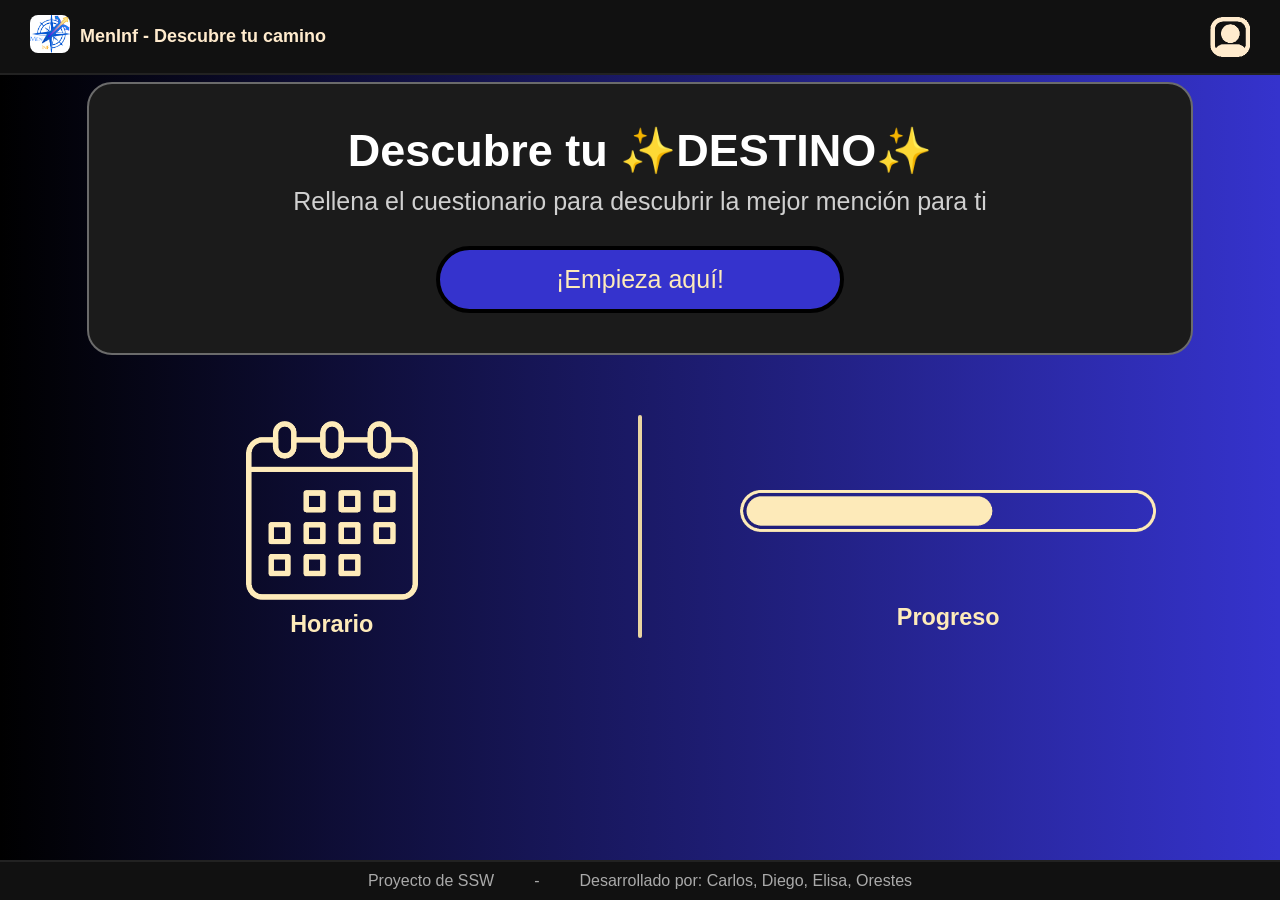
==== MenInf/src/main/webapp/index.html @ d2ba957c "arreglado estilo e imagenes funcionando" ====
<!DOCTYPE html>
<html lang="es">
<head>
<meta charset="UTF-8">
<meta name="viewport" content="width=device-width, initial-scale=1.0">
<title>MenInf - Descubre tu camino</title>
<link rel="stylesheet" href="style.css">
</head>

<body>
<%@ include file="/includes/header.html" %>
<header>
    <div class="icono" >
        <a href="./index.html">
        <img src="./img/Logotipo.png" alt="logo" >
        </a>
        <span>MenInf - Descubre tu camino</span>
    </div>

    <div class="icono">
        <img src="./img/Usuario.png" alt="usuario">
    </div>
</header>


<section class="banner-caja">

    <div class="banner">

        <h1 class="titulo">Descubre tu ✨DESTINO✨</h1>

        <p>
            Rellena el cuestionario para descubrir la mejor mención para ti
        </p>

        <button class="boton-formulario" onclick="location.href='formulario.html'">
            ¡Empieza aquí!
        </button>

    </div>


    <div class="opciones">
        <a href="./horario.html">
        <div class="horarioP">

            <div class="horario-img">
                
                <img src="./img/Horario.png" alt="horario">
                 
            </div>

            <h3>Horario</h3>

        </div>
        </a>


        <div class="divisor"></div>

        <a href="./progreso.html">
        <div class="progreso">

            <div class="progreso-img">
                <img src="./img/Progreso.png" alt="progreso">
            </div>

            <h3>Progreso</h3>

        </div>
        </a>

    </div>

</section>


<footer>
    <span>Proyecto de SSW</span>
    <span>-</span>
    <span>Desarrollado por: Carlos, Diego, Elisa, Orestes</span>
</footer>

</body>
</html>
---- MenInf/src/main/webapp/style.css ----
/**********************************************
*********** CONFIGURACIÓN GENERAL *************
***********************************************/

*{
    margin:0;
    padding:0;
    box-sizing:border-box;
    font-family:Arial, Helvetica, sans-serif;
}

a {
    text-decoration: none;
}

body{
    background: linear-gradient(90deg,#000000,#3533cd);
    color:white;
    display:flex;
    flex-direction:column;
}

/*Cabecera y pie*/
header{
    display:flex;
    justify-content:space-between;
    align-items:center;
    padding:15px 30px;
    background:#111;
    border-bottom:2px solid #222222;
    color: #ffebcd;
    position:fixed;
    top: 0;
    width:100%;
    z-index: 1000;
}

.icono{
    display:flex;
    align-items:center;
    gap:10px;
    font-weight:bold;
    font-size:18px;
}

.icono img{
    border-radius:8px;
    width:40px;
    cursor:pointer;
}

.icono img:hover {
  filter: saturate(200%);
}



/*********************************
******** PÁGINA PRINCIPAL ********
*********************************/

footer{
    position:fixed;
    margin-top:auto;
    bottom:0;
    width:100%;
    background:#111111;
    display:flex;
    justify-content:center;
    gap:40px;
    padding:10px;
    color:#aaa;
    border-top:2px solid #222222;
}

.banner-caja{
    padding:2%;
    display:flex;
    flex-direction:column;
    align-items:center;
    padding-top: 5%;
    padding-bottom: 5%
}

.banner{
    background:#1b1b1b;
    padding:40px;
    border-radius:25px;
    border:2px solid #6b6b6b;
    text-align:center;
    width:90%;
    margin-bottom:60px;
}

.banner h1{
    font-size:45px;
    margin-bottom:10px;
}

.banner p{
    color:#d0d0d0;
    margin-bottom:30px;
    font-size:25px;
}

.boton-formulario{
    background:#3533cd;
    border:4px solid #000000;
    padding:15px 40px;
    width: 40%;
    font-size:25px;
    border-radius:40px;
    color:#feebba;
    cursor:pointer;
    transition-duration: 0.4s;
}
.boton-formulario:hover {
  background-color: #5553ed;
  color: white;
}

.opciones{
    display:grid;
    grid-template-columns: 1fr auto 1fr;
    width: 100%;
    height: 50%;
    align-items:center;
}

.horario{
    text-align:center;
    color:#feebba;
    font-size: 20px;
}

.horarioP{
    text-align:center;
    color:#feebba;
    font-size: 20px;
}

.horarioP:hover{
    filter: sepia(100%) saturate(200%);
}

.horario-img img{
    width:30%;
    padding: 1%;
    cursor:pointer;
}

.divisor{
    width:4px;
    border-radius: 2px;
    height:100%;
    background:#e9d5a1;
}

.progreso{
    text-align:center;
    color:#feebba;
    font-size: 20px;
}

.progreso-img img{
    width:90%;
    padding: 11%;
    cursor:pointer;
}

.progreso:hover {
  filter: sepia(100%) saturate(200%);
}

.progress-fill{
    width:60%;
    height:100%;
    background:#e9d5a1;
    border-radius:20px;
}


/********************************
******* TIPOS DE LETRA **********
*********************************/
.titulo0{
    color: #ffebcd;
    font-size:45px;
    margin-bottom:60px;
    font: serif;
}

.titulo1{
    color: #ffebcd;
    font-size: 25px;
    font: serif;
}

.comun1{
    color: #ffebcd;
    font-size: 15px;
    font: serif;
}

.titulo2{
    color: #f9c16d;
    font-size: 25px;
    font: serif;
}

.comun2{
    color: #f9c16d;
    font-size: 15px;
    font: serif;
}

.elemento-lista{
    color: #b4b4b4;
    font-size: 15px;
    font: serif;
}


/********************************
***** SCROLL PERSONALIZADO ******
*********************************/
* {
    scrollbar-width: 5px;
    scrollbar-color: #f9c16d #000000 ;
}

main {
    padding-left: 80px;
    padding-right: 80px;
    padding-top: 80px;
    width: 100%;
}

.especificaciones{
    display:grid;
    grid-template-columns: 1fr 4px 1fr;
    flex:1;
    gap: 60px;
}

.lista-asignaturas{
    border:2px solid #f9c16d;
    border-radius:10px;
    padding:15px;
    flex:1;
    height: 22vh;
    overflow-y:auto;
    scrollbar-width: 5px;
    scrollbar-color: #f9c16d transparent;
}

.lista-profesores{
    border:2px solid #f9c16d;
    border-radius:10px;
    padding:15px;
    flex:1;
    height: 20vh;
    overflow-y:auto;
    scrollbar-width: 5px;
    scrollbar-color: #f9c16d transparent;
}

.flecha-regreso{
    cursor:pointer;
    position: sticky;
    margin-top:auto;
    display:flex;
    bottom:5px;
    width: 5%;
    margin-left:  -70px;
}

.flecha-regreso:hover {
  filter: sepia(100%) saturate(200%);
  color: white;
}

/* Exclusivas para la pagina de asignaturas*/
.caja-izquierda-asignaturas{
    display:flex; flex-direction:column; height:100%; gap:30px;
}

.caja-derecha-asignaturas{
    display:flex; flex-direction:column; height:100%; gap:30px;
}

/********************************
*********** FORMULARIO **********
*********************************/
form {
    margin-top: 50px;
    padding: 28px 40px 85px 40px;
    display: flex;
    flex-direction: column;
    gap: 30px;
}

form h1 {
    font-size: 40px;
    font-weight: bold;
    color: #feebba;
    font-family: serif;
}



/* Grid 4 columnas de asignaturas */
.grid-asignaturas {
    display: grid;
    grid-template-columns: repeat(4, 1fr);
    gap: 16px;
}

.columna-asignaturas {
    display: flex;
    flex-direction: column;
    gap: 5px;
}

.columna-asignaturas label {
    font-size: 20px;
    font-weight: bold;
    color: #feebba;
    margin-bottom: 3px;
}

/* <select multiple> */
select[multiple] {
    background: #15154d;
    border: 2px solid #5050bb;
    border-radius: 3px;
    height: 200px;
    color: #feebba;
    font-size: 14px;
    width: 100%;
    cursor: pointer;
}

select[multiple] option {
    padding: 4px 8px;
    background: #15154d;
    color: #feebba;
}

select[multiple] option:hover {
    background: #feebba;
    color: #15154d;
    font-weight: bold;
}

select[multiple] option:checked {
    background: #feebba;
    color: #15154d;
    font-weight: bold;
}

/* Grid 2 columnas de valoraciones */
.grid-lenguajes {
    display: grid;
    grid-template-columns: 1fr 1fr;
    gap: 28px 60px;
    margin-bottom: 10px;
}

.valoracion {
    display: flex;
    flex-direction: column;
    gap: 10px;
}

.valoracion label {
    font-size: 20px;
    font-weight: bold;
    color: #feebba;
}

/*
  Para hacer la valoración de estrellas CSS o con radio inputs:
  - Los inputs están ordenados de 5 a 1 en el HTML
  - El contenedor usa flex row-reverse para mostrarlos de 1 a 5
  - :checked ~ label colorea la estrella marcada y todas las de menor valor
  - :hover sobre una label colorea esa y las menores (gracias a row-reverse + ~)
*/
.estrellas {
    display: flex;
    flex-direction: row-reverse;
    justify-content: flex-end;
    gap: 5px;
}

.estrellas input[type="radio"] {
    display: none;
}

.estrellas label.estrella {
    font-size: 40px;
    line-height: 1;
    cursor: pointer;
    color: #44446a;
    transition: color 0.1s, transform 0.1s;
    user-select: none;
    font-weight: normal;
}

/* Estrella activa: la marcada y todas las de su izquierda (menor valor, que en row-reverse son los ~ siguientes) */
.estrellas input[type="radio"]:checked ~ label.estrella {
    color: #feebba;
}

/* Hover: ilumina la estrella apuntada y todas las menores */
.estrellas label.estrella:hover,
.estrellas label.estrella:hover ~ label.estrella {
    color: #f9c16d;
    transform: scale(1.2);
}


#botonFormulario {
    position:fixed;
    margin-top: 30px;
    bottom:10px;
    right: 10px;
    justify-content:center;
    gap:40px;
    padding:10px;
    background: #e9d5a1;
    font-size: 22px;
    font-weight: bold;
    border-radius: 50px;
    color: #111;
    cursor: pointer;
    width: 99%;
}

#botonFormulario:hover {
    background: #f9c16d;
    transform: scale(1.01);
}


/*********************************
*********** PROGRESO *************
*********************************/

/* Círculo de progreso */
.circulo-contenedor {
    display: flex;
    justify-content: center;
    padding: 10px 0;
    flex-shrink: 1;
    min-height: 0;
}

.circulo {
    position: relative;
    width: 100%;
    height: 100%;
}

.circulo svg {
    width: 100%;
    height: 100%;
    transform: rotate(-90deg);
}

.circulo-fondo {
    fill: none;
    stroke: #2a2a6a;
    stroke-width: 10;
}

.circulo-progreso {
    fill: none;
    stroke: url(#gradCirculo);
    stroke-width: 10;
    stroke-linecap: round;
    stroke-dasharray: 339.3;
    stroke-dashoffset: 339.3; /* empieza vacío */
    animation: llenar-circulo 1s ease forwards;
}

@keyframes llenar-circulo {
    to {
        stroke-dashoffset: 125.5; /* 339.3 * (1 - 0.63) */
    }
}
/*
El valor de `stroke-dashoffset` final se calcula así:
circunferencia = 2 × π × radio = 2 × 3.1416 × 54 ≈ 339.3
offset final   = circunferencia × (1 - porcentaje) = 339.3 × 0.37 ≈ 125.5
 */

.circulo-texto {
    position: absolute;
    top: 50%;
    left: 50%;
    transform: translate(-50%, -50%);
    font-size: 30px;
    font-weight: bold;
    color: #feebba;
}

/* Layout principal */
.contenido-perfil {
    margin-top: 100px;
    display: grid;
    grid-template-columns: 1fr 3fr;
    gap: 24px;
    padding: 24px 40px 24px 40px;
    height: 79vh;
}

/* Columna izquierda */
.columna-izq {
    display: grid;
    grid-template-columns: 1fr;
    flex-direction: column;
    gap: 3.5% 15px;
    justify-content: center;
    height: 79vh;

}

/* Campos de texto del perfil */
.campo {
    display: flex;
    flex-direction: column;
    gap: 5px;
}

.campo label {
    font-size: 20px;
    font-weight: bold;
    color: #feebba;
    margin: 0;
}

.campo input[type="text"],
.campo select,
.campo textarea {
    background: #15154d;
    border: 2px solid #5050bb;
    border-radius: 4px;
    color: #feebba;
    padding: 8px 10px;
    font-size: 14px;
    outline: none;
    width: 100%;
    min-height: 0;
    flex: 1;
}

.campo input[type="text"]:focus,
.campo select:focus,
.campo textarea:focus {
    border-color: #feebba;
}

.campo input[type="text"]::placeholder,
.campo textarea::placeholder {
    color: #7070aa;
}

.campo select {
    cursor: pointer;
}


.campo textarea {
    resize: vertical;
    min-height: 120px;
    line-height: 1.4;
}


.botonesProgreso-div {
    display: flex;
    justify-content: center;
    padding: 10px 0;
    width: 100%;
}

.botonesProgreso-div button {
    background: #e9d5a1;
    border: none;
    padding: 14px 0;
    font-size: 20px;
    font-weight: bold;
    border-radius: 40px;
    color: #111;
    cursor: pointer;
    width: 80%;
    transition: background 0.2s, transform 0.1s;
}

.botonesProgreso-div button:hover {
    background: #f9c16d;
    transform: scale(1.02);
}

#botonRehacerFormulario {
    grid-column: 1 / -1;
}

/* Columna derecha: grid 2x2 */
.columna-der {
    display: grid;
    grid-template-columns: 1fr 1fr;
    grid-template-rows: 1fr 1fr;
    gap: 15px;
    height: 79vh;
    flex: 1;
}

.bloque-lista {
    display: flex;
    flex-direction: column;
    gap: 5px;
    min-height: 0;
}

.bloque-lista  label {
    font-size: 20px;
    font-weight: bold;
    color: #feebba;
    margin: 0;
}

/* Select como lista visible (sin múltiple) */
.bloque-lista select {
    background: #15154d;
    border: 2px solid #5050bb;
    border-radius: 3px;
    color: #feebba;
    font-size: 14px;
    width: 100%;
    cursor: pointer;
    padding: 0;
    flex: 1;
    min-height: 0;
    height: 100%;
}

.bloque-lista select option {
    padding: 4px 8px;
    background: #15154d;
    color: #feebba;
}

.bloque-lista select option:checked {
    background: #15154d;
    color: #feebba;
    font-weight: bold;
}

.bloque-lista select option:hover {
    background: #feebba;
    color: #15154d;
    font-weight: bold;
}


/**********************************
***** POP-UP INICIO DE SESIÓN *****
***********************************/
.popup {
    position: fixed;
    top: 50%;
    left: 50%;
    transform: translate(-50%, -50%);
    background: #1b1b1b;
    border: 3px solid #f9c16d;
    border-radius: 15px;
    padding: 30px;
    width: 450px;
}

.popup-titulo {
    display:flex;
    justify-content: space-between;
    align-items:center;
    margin-bottom:20px;
    color:#ffebcd;
    font-size:22px;
}

.cerrar {
    background:#3533cd;
    border-radius:50%;
    width:35px;
    height:35px;
    display:flex;
    justify-content:center;
    align-items:center;
    cursor:pointer;
}

.cerrar:hover{
    filter: saturate(200%);
}

label {
    display:block;
    margin:10px 0 5px;
    color:#ffebcd;
}

input {
    width:100%;
    padding:10px;
    border-radius:8px;
    border:2px solid black;
    margin-bottom:15px;
}

.popup button:hover{
    filter: saturate(200%);
    color: white;
}

.boton-enviar {
    width:100%;
    padding:12px;
    border-radius:25px;
    background:#3533cd;
    border:3px solid black;
    color:#feebba;
    font-size:18px;
    cursor:pointer;
}

.boton-cerrar-sesion {
    background:red;
    border:3px solid black;
    padding:12px 30px;
    border-radius:25px;
    color:white;
    font-size:18px;
    cursor:pointer;
}

.boton-opciones {
    display: flex;
    justify-content: space-between;
    gap: 15px;
}

.boton-inicio-sesion {
    flex:1;
    padding: 12px;
    border-radius: 25px;
    background: #3533cd;
    border: 3px solid black;
    color: #feebba;
    font-size: 16px;
    cursor:pointer;
}

/******************************/
/***** Estilo del horario *****/
/******************************/
.contenedor-principal-horario {
    display: flex;
    gap: 40px;
    margin-top: 50px;
    padding: 40px;
}

/* CONTENEDOR */
.horario {
    display: flex;
    flex-direction: column;
}

/* CABECERA */
.cabecera-horario {
    display: grid;
    grid-template-columns: 10vh repeat(5, 25vh);
    border-bottom: 2px solid #c9b98a;
    border-right: 2px solid #c9b98a;
}

.cabecera-horario div {
    background: #e9d5a1;
    color: #111;
    font-weight: bold;
    text-align: center;
    padding: 10px;
    border: 1px solid #c9b98a;
}

/* CUERPO */
.cuerpo-horario {
    display: flex;
}

/* HORAS */
.horas {
    display: grid;
    grid-template-rows: repeat(12, 50px);
    width: 10vh;
    border-bottom: 2px solid #c9b98a;
    border-right: 2px solid #c9b98a;
}

.horas div {
    background: #e9d5a1;
    color: #111;
    display: flex;
    align-items: center;
    justify-content: center;
    border-top: 1px solid #c9b98a;
}

/* GRID HORARIO */
.grid-horario {
    display: grid;
    grid-template-columns: repeat(5, 25vh);
    grid-template-rows: repeat(12, 50px);
    background: #0d0d3a;
    border-bottom: 2px solid #c9b98a;
    border-right: 2px solid #c9b98a;
}

/* BLOQUES */
.bloque {
    background: #e9b86a;
    margin: 5px;
    border-radius: 15px;
    display: flex;
    align-items: center;
    justify-content: center;
    font-weight: bold;
    color: #000000;
    cursor: pointer;
}

.bloque.laboratorio {
    background: #ff7a1a;
}

/* PANEL DERECHO */
.panel-derecha-horario {
    background: #e9d5a1;
    padding: 25px;
    border-radius: 25px;
    width: 100%;
    color: #111;
}

.panel-derecha-horario h2 {
    text-align: center;
    margin-bottom: 20px;
}

/* Tabs */
.tabs {
    display: flex;
    gap: 10px;
    margin-bottom: 15px;
}

.tabs button {
    flex: 1;
    padding: 10px;
    border-radius: 20px;
    border: none;
    cursor: pointer;
}

/* Input */
.panel-derecha-horario input {
    width: 100%;
    padding: 10px;
    border-radius: 20px;
    border: 1px solid #aaa;
    margin-bottom: 15px;
}

/* Filtros */
.filtros {
    display: flex;
    gap: 10px;
    margin-bottom: 20px;
}

.filtros button {
    flex: 1;
    padding: 10px;
    border-radius: 20px;
    border: none;
    cursor: pointer;
}

.panel-derecha-horario  .activo {
    background: linear-gradient(90deg,#000000,#3533cd);
    color: white;
}

.panel-derecha-horario .inactivo:hover {
    background: #ddddff;
}

/* Lista */
.lista {
    max-height: 325px;
    overflow-y: auto;
}

.item {
    background: #f1c27a;
    padding: 12px;
    border-radius: 10px;
    margin-bottom: 10px;
    cursor: pointer;
}

.item:hover {
    background: #e9b15d;
}
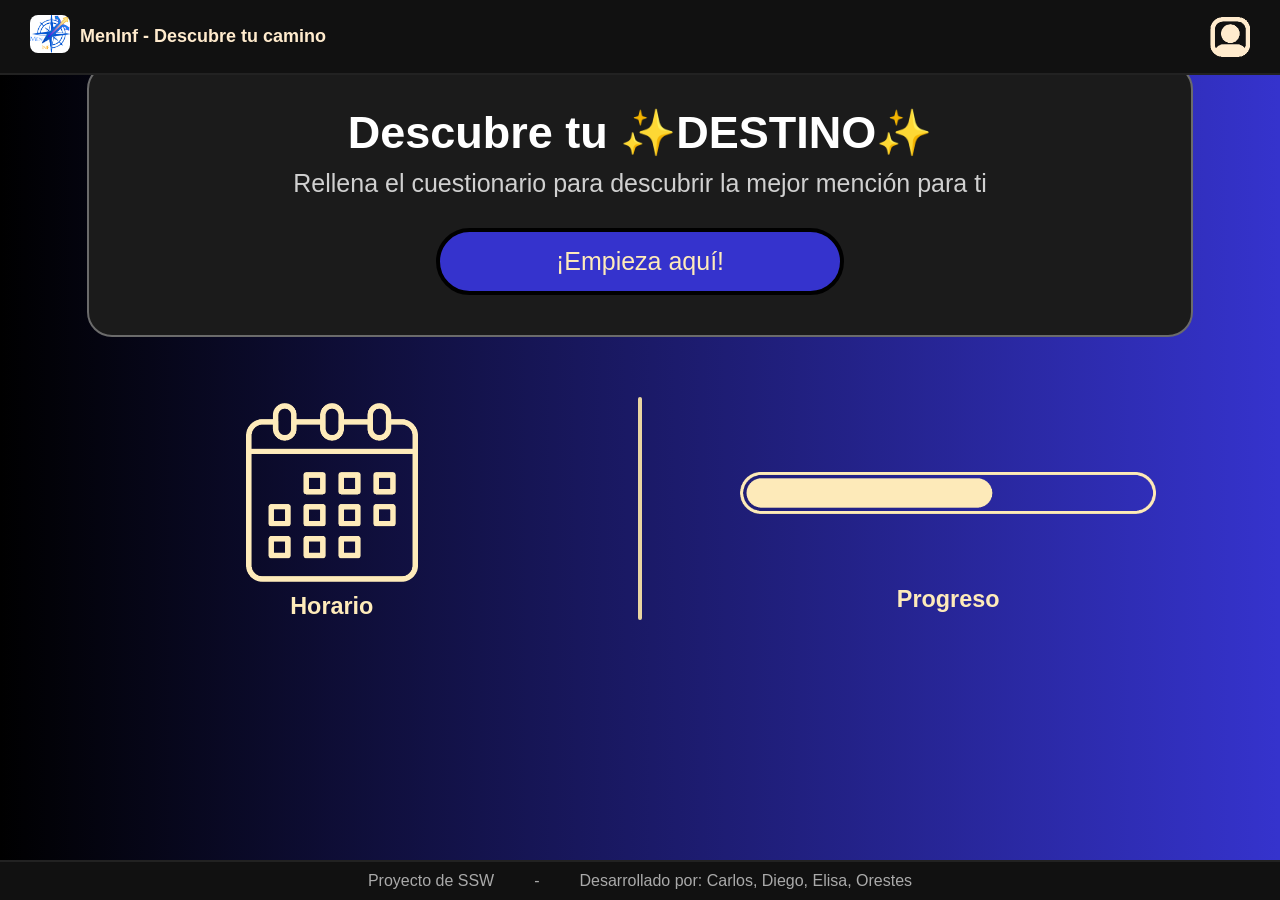
==== commit fca10024: "Inicio de sesion funcionando de momento" ====
--- a/MenInf/src/main/webapp/index.html
+++ b/MenInf/src/main/webapp/index.html
@@ -1,85 +1,89 @@
 <!DOCTYPE html>
 <html lang="es">
-<head>
-<meta charset="UTF-8">
-<meta name="viewport" content="width=device-width, initial-scale=1.0">
-<title>MenInf - Descubre tu camino</title>
-<link rel="stylesheet" href="style.css">
-</head>
+    <head>
+        <meta charset="UTF-8">
+        <meta name="viewport" content="width=device-width, initial-scale=1.0">
+        <title>MenInf - Descubre tu camino</title>
+        <link rel="stylesheet" href="style.css">
+        <link rel="icon" type="image/png" href="./img/Logotipo.png">
+    </head>
 
-<body>
-<%@ include file="/includes/header.html" %>
-<header>
-    <div class="icono" >
-        <a href="./index.html">
-        <img src="./img/Logotipo.png" alt="logo" >
-        </a>
-        <span>MenInf - Descubre tu camino</span>
-    </div>
+    <body>
+        <div class="popup" id="popup">
+            <div id="contenido-popup"></div>
+        </div>
+        <header>
+            <div class="icono" >
+                <a href="./index.html">
+                <img src="./img/Logotipo.png" alt="logo" >
+                </a>
+                <span>MenInf - Descubre tu camino</span>
+            </div>
 
-    <div class="icono">
-        <img src="./img/Usuario.png" alt="usuario">
-    </div>
-</header>
+            <div class="icono" id="usuario">
+                <img src="./img/Usuario.png" alt="usuario">
+            </div>
+        </header>
 
 
-<section class="banner-caja">
+        <section class="banner-caja">
 
-    <div class="banner">
+            <div class="banner">
 
-        <h1 class="titulo">Descubre tu ✨DESTINO✨</h1>
+                <h1 class="titulo">Descubre tu ✨DESTINO✨</h1>
 
-        <p>
-            Rellena el cuestionario para descubrir la mejor mención para ti
-        </p>
+                <p>
+                    Rellena el cuestionario para descubrir la mejor mención para ti
+                </p>
 
-        <button class="boton-formulario" onclick="location.href='formulario.html'">
-            ¡Empieza aquí!
-        </button>
+                <button class="boton-formulario requiere-sesion" data-href="formulario.html">
+                    ¡Empieza aquí!
+                </button>
 
-    </div>
+            </div>
 
 
-    <div class="opciones">
-        <a href="./horario.html">
-        <div class="horarioP">
+            <div class="opciones">
+                <a href="./horario.html">
+                <div class="horarioP">
 
-            <div class="horario-img">
-                
-                <img src="./img/Horario.png" alt="horario">
-                 
+                    <div class="horario-img">
+
+                        <img src="./img/Horario.png" alt="horario">
+
+                    </div>
+
+                    <h3>Horario</h3>
+
+                </div>
+                </a>
+
+
+                <div class="divisor"></div>
+
+                <a href="./progreso.html" class="requiere-sesion">
+                <div class="progreso">
+
+                    <div class="progreso-img">
+                        <img src="./img/Progreso.png" alt="progreso">
+                    </div>
+
+                    <h3>Progreso</h3>
+
+                </div>
+                </a>
+
             </div>
 
-            <h3>Horario</h3>
-
-        </div>
-        </a>
+        </section>
 
 
-        <div class="divisor"></div>
+        <footer>
+            <span>Proyecto de SSW</span>
+            <span>-</span>
+            <span>Desarrollado por: Carlos, Diego, Elisa, Orestes</span>
+        </footer>
 
-        <a href="./progreso.html">
-        <div class="progreso">
-
-            <div class="progreso-img">
-                <img src="./img/Progreso.png" alt="progreso">
-            </div>
-
-            <h3>Progreso</h3>
-
-        </div>
-        </a>
-
-    </div>
-
-</section>
-
-
-<footer>
-    <span>Proyecto de SSW</span>
-    <span>-</span>
-    <span>Desarrollado por: Carlos, Diego, Elisa, Orestes</span>
-</footer>
-
-</body>
+        <script src="./js/popup.js"></script>
+    </body>
 </html>
--- a/MenInf/src/main/webapp/style.css
+++ b/MenInf/src/main/webapp/style.css
@@ -671,14 +671,24 @@
 ***********************************/
 .popup {
     position: fixed;
-    top: 50%;
-    left: 50%;
-    transform: translate(-50%, -50%);
+    top: 20px;
+    right: 20px;
     background: #1b1b1b;
     border: 3px solid #f9c16d;
     border-radius: 15px;
     padding: 30px;
     width: 450px;
+    z-index: 100000;
+    opacity: 0;
+    transform: translateY(-20px);
+    pointer-events: none;
+    transition: all 0.3s ease;
+}
+
+.popup.activo {
+    opacity: 1;
+    transform: translateY(0);
+    pointer-events: auto;
 }
 
 .popup-titulo {
@@ -688,6 +698,12 @@
     margin-bottom:20px;
     color:#ffebcd;
     font-size:22px;
+}
+
+.mensaje-error {
+    color: red;
+    margin-top: 10px;
+    font-weight: bold;
 }
 
 .cerrar {
